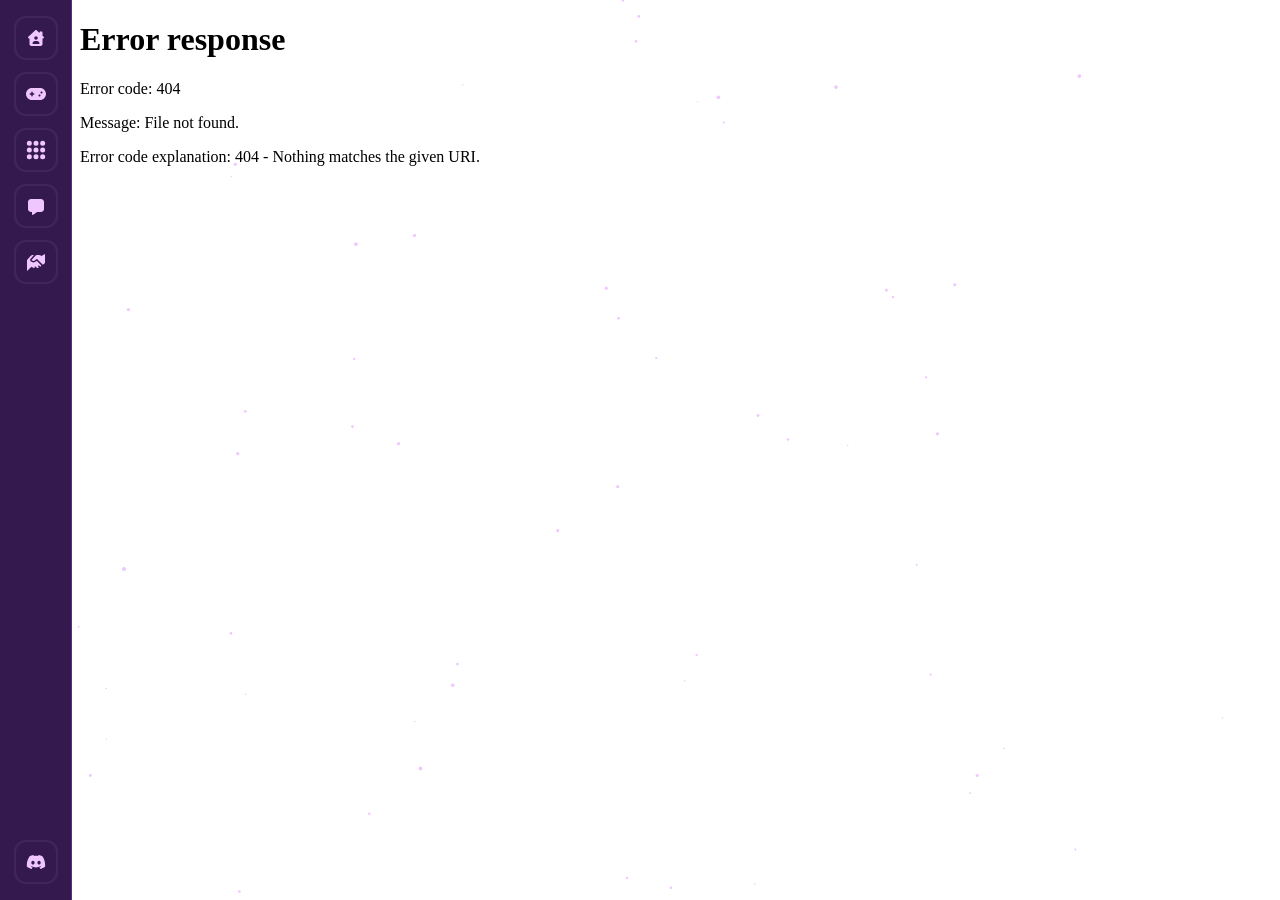
==== index.html @ 05bf50cf "Create index.html" ====
<!DOCTYPE html>
<html lang="en">
<head>
<meta charset="UTF-8">
<title>HamCraft UB</title>
<link rel="stylesheet" href="/assets/index.css">
<link rel="icon" type="image/png" href="/assets/hamcraft-ub-icon.png">
<script async src="https://www.googletagmanager.com/gtag/js?id=G-YTNSNRX9FY"></script>
<script>
  window.dataLayer = window.dataLayer || [];
  function gtag(){dataLayer.push(arguments);}
  gtag('js', new Date());

  gtag('config', 'G-YTNSNRX9FY');
</script>
</head>

<body>

<canvas id="bg"></canvas>

<div class="sidebar">

  <div class="group">
    <div class="side-btn" onclick="loadPage('about:blank', this)">
     <svg xmlns="http://www.w3.org/2000/svg" viewBox="0 0 640 640"><path d="M298.2 72.6C310.5 61.2 329.5 61.2 341.7 72.6L432 156.3L432 144C432 126.3 446.3 112 464 112L496 112C513.7 112 528 126.3 528 144L528 245.5L565.8 280.6C575.4 289.6 578.6 303.5 573.8 315.7C569 327.9 557.2 336 544 336L528 336L528 512C528 547.3 499.3 576 464 576L176 576C140.7 576 112 547.3 112 512L112 336L96 336C82.8 336 71 327.9 66.2 315.7C61.4 303.5 64.6 289.5 74.2 280.6L298.2 72.6zM376 320C376 289.1 350.9 264 320 264C289.1 264 264 289.1 264 320C264 350.9 289.1 376 320 376C350.9 376 376 350.9 376 320zM208 496C208 504.8 215.2 512 224 512L416 512C424.8 512 432 504.8 432 496C432 451.8 396.2 416 352 416L288 416C243.8 416 208 451.8 208 496z"/></svg>
    </div>

    <div class="side-btn" onclick="loadPage('/assets/games.html', this)">
<svg xmlns="http://www.w3.org/2000/svg" viewBox="0 0 640 640"><svg xmlns="http://www.w3.org/2000/svg" viewBox="0 0 640 640"><path d="M448 128C554 128 640 214 640 320C640 426 554 512 448 512L192 512C86 512 0 426 0 320C0 214 86 128 192 128L448 128zM192 240C178.7 240 168 250.7 168 264L168 296L136 296C122.7 296 112 306.7 112 320C112 333.3 122.7 344 136 344L168 344L168 376C168 389.3 178.7 400 192 400C205.3 400 216 389.3 216 376L216 344L248 344C261.3 344 272 333.3 272 320C272 306.7 261.3 296 248 296L216 296L216 264C216 250.7 205.3 240 192 240zM432 336C414.3 336 400 350.3 400 368C400 385.7 414.3 400 432 400C449.7 400 464 385.7 464 368C464 350.3 449.7 336 432 336zM496 240C478.3 240 464 254.3 464 272C464 289.7 478.3 304 496 304C513.7 304 528 289.7 528 272C528 254.3 513.7 240 496 240z"/></svg>
    </div>

    <div class="side-btn" onclick="loadPage('/assets/apps.html', this)">
   <svg xmlns="http://www.w3.org/2000/svg" width="24" height="24" viewBox="0 0 24 24" fill="none" stroke="currentColor" stroke-width="2" stroke-linecap="round" stroke-linejoin="round"><circle cx="4" cy="4" r="2"/><circle cx="12" cy="4" r="2"/><circle cx="20" cy="4" r="2"/><circle cx="4" cy="12" r="2"/><circle cx="12" cy="12" r="2"/><circle cx="20" cy="12" r="2"/><circle cx="4" cy="20" r="2"/><circle cx="12" cy="20" r="2"/><circle cx="20" cy="20" r="2"/></svg>
    </div>

    <div class="side-btn" onclick="loadPage('/assets/chat.html', this)">
    <svg xmlns="http://www.w3.org/2000/svg" viewBox="0 0 640 640"><path d="M64 416L64 192C64 139 107 96 160 96L480 96C533 96 576 139 576 192L576 416C576 469 533 512 480 512L360 512C354.8 512 349.8 513.7 345.6 516.8L230.4 603.2C226.2 606.3 221.2 608 216 608C202.7 608 192 597.3 192 584L192 512L160 512C107 512 64 469 64 416z"/></svg>
    </div>
    
        <div class="side-btn" onclick="loadPage('/assets/partners.html', this)">
   <svg xmlns="http://www.w3.org/2000/svg" viewBox="0 0 640 640"><path d="M300.9 117.2L184.3 246.8C179.7 251.9 179.9 259.8 184.8 264.7C215.3 295.2 264.8 295.2 295.3 264.7L327.1 232.9C331.3 228.7 336.6 226.4 342 226C348.8 225.4 355.8 227.7 361 232.9L537.6 408L608 352L608 64L496 128L472.2 112.1C456.4 101.6 437.9 96 418.9 96L348.5 96C347.4 96 346.2 96 345.1 96.1C328.2 97 312.3 104.6 300.9 117.2zM148.6 214.7L255.4 96L215.8 96C190.3 96 165.9 106.1 147.9 124.1L32 256L32 608L176 472L188.4 482.3C211.4 501.5 240.4 512 270.3 512L286 512L279 505C269.6 495.6 269.6 480.4 279 471.1C288.4 461.8 303.6 461.7 312.9 471.1L353.9 512.1L362.9 512.1C382 512.1 400.7 507.8 417.7 499.8L391 473C381.6 463.6 381.6 448.4 391 439.1C400.4 429.8 415.6 429.7 424.9 439.1L456.9 471.1L474.4 453.6C483.3 444.7 485.9 431.8 482 420.5L344.1 283.7L329.2 298.6C279.9 347.9 200.1 347.9 150.8 298.6C127.8 275.6 126.9 238.7 148.6 214.6z"/></svg>
    </div>
  </div>

  <div class="group">
    <div class="side-btn" onclick="window.open('https://discord.com', '_blank')">
  <svg xmlns="http://www.w3.org/2000/svg" viewBox="0 0 640 640"><path d="M524.5 133.8C524.3 133.5 524.1 133.2 523.7 133.1C485.6 115.6 445.3 103.1 404 96C403.6 95.9 403.2 96 402.9 96.1C402.6 96.2 402.3 96.5 402.1 96.9C396.6 106.8 391.6 117.1 387.2 127.5C342.6 120.7 297.3 120.7 252.8 127.5C248.3 117 243.3 106.8 237.7 96.9C237.5 96.6 237.2 96.3 236.9 96.1C236.6 95.9 236.2 95.9 235.8 95.9C194.5 103 154.2 115.5 116.1 133C115.8 133.1 115.5 133.4 115.3 133.7C39.1 247.5 18.2 358.6 28.4 468.2C28.4 468.5 28.5 468.7 28.6 469C28.7 469.3 28.9 469.4 29.1 469.6C73.5 502.5 123.1 527.6 175.9 543.8C176.3 543.9 176.7 543.9 177 543.8C177.3 543.7 177.7 543.4 177.9 543.1C189.2 527.7 199.3 511.3 207.9 494.3C208 494.1 208.1 493.8 208.1 493.5C208.1 493.2 208.1 493 208 492.7C207.9 492.4 207.8 492.2 207.6 492.1C207.4 492 207.2 491.8 206.9 491.7C191.1 485.6 175.7 478.3 161 469.8C160.7 469.6 160.5 469.4 160.3 469.2C160.1 469 160 468.6 160 468.3C160 468 160 467.7 160.2 467.4C160.4 467.1 160.5 466.9 160.8 466.7C163.9 464.4 167 462 169.9 459.6C170.2 459.4 170.5 459.2 170.8 459.2C171.1 459.2 171.5 459.2 171.8 459.3C268 503.2 372.2 503.2 467.3 459.3C467.6 459.2 468 459.1 468.3 459.1C468.6 459.1 469 459.3 469.2 459.5C472.1 461.9 475.2 464.4 478.3 466.7C478.5 466.9 478.7 467.1 478.9 467.4C479.1 467.7 479.1 468 479.1 468.3C479.1 468.6 479 468.9 478.8 469.2C478.6 469.5 478.4 469.7 478.2 469.8C463.5 478.4 448.2 485.7 432.3 491.6C432.1 491.7 431.8 491.8 431.6 492C431.4 492.2 431.3 492.4 431.2 492.7C431.1 493 431.1 493.2 431.1 493.5C431.1 493.8 431.2 494 431.3 494.3C440.1 511.3 450.1 527.6 461.3 543.1C461.5 543.4 461.9 543.7 462.2 543.8C462.5 543.9 463 543.9 463.3 543.8C516.2 527.6 565.9 502.5 610.4 469.6C610.6 469.4 610.8 469.2 610.9 469C611 468.8 611.1 468.5 611.1 468.2C623.4 341.4 590.6 231.3 524.2 133.7zM222.5 401.5C193.5 401.5 169.7 374.9 169.7 342.3C169.7 309.7 193.1 283.1 222.5 283.1C252.2 283.1 275.8 309.9 275.3 342.3C275.3 375 251.9 401.5 222.5 401.5zM417.9 401.5C388.9 401.5 365.1 374.9 365.1 342.3C365.1 309.7 388.5 283.1 417.9 283.1C447.6 283.1 471.2 309.9 470.7 342.3C470.7 375 447.5 401.5 417.9 401.5z"/></svg>
    </div>

  </div>

</div>

<div class="workspace">
  <iframe id="frame" src="/assets/home.html"></iframe>
</div>

<script src="/assets/index.js"></script>
<!--

---BloxProxy Coming SOon.---
  
<script src="/active/uv/uv.bundle.js" defer></script>
<script src="/active/uv/uv.config.js" defer></script>
-->
</body>
</html>
---- assets/index.css ----
* { box-sizing: border-box; }

body {
  margin: 0;
  background: radial-gradient(circle at center, #1a0033 0%, #0a0014 100%);
  font-family: Arial, sans-serif;
  overflow: hidden;
}

.sidebar {
  position: fixed;
  top: 0;
  left: 0;
  width: 72px;
  height: 100vh;
  padding: 16px 0;
  background: rgba(30, 0, 60, 0.9);
  backdrop-filter: blur(16px);
  border-right: 1px solid rgba(200,120,255,0.25);

  display: flex;
  flex-direction: column;
  justify-content: space-between;
  align-items: center;

  z-index: 10;
}

.group {
  display: flex;
  flex-direction: column;
  gap: 12px;
}

.side-btn {
  width: 44px;
  height: 44px;
  border-radius: 12px;
  border: 2px solid rgba(255,255,255,0.06);
  display: flex;
  align-items: center;
  justify-content: center;
  cursor: pointer;
  transition: 0.2s;
}

.side-btn svg {
  width: 20px;
  height: 20px;
  fill: #f0c6ff;
}

.side-btn:hover {
  background: rgba(200,120,255,0.18);
  border-color: rgba(220,150,255,0.5);
  transform: translateY(-2px);
}

.side-btn.active {
  background: rgba(200,120,255,0.3);
  border-color: rgba(220,150,255,0.7);
  box-shadow: 0 0 12px rgba(200,120,255,0.6);
}

.workspace {
  position: fixed;
  top: 0;
  left: 72px;
  right: 0;
  bottom: 0;
  background: rgba(255,255,255,0.015);
}

iframe {
  width: 100%;
  height: 100%;
  border: none;
}

canvas {
  position: fixed;
  inset: 0;
  z-index: 0;
}

circle {
    fill: #f0c6ff;
    color: #f0c6ff;
}
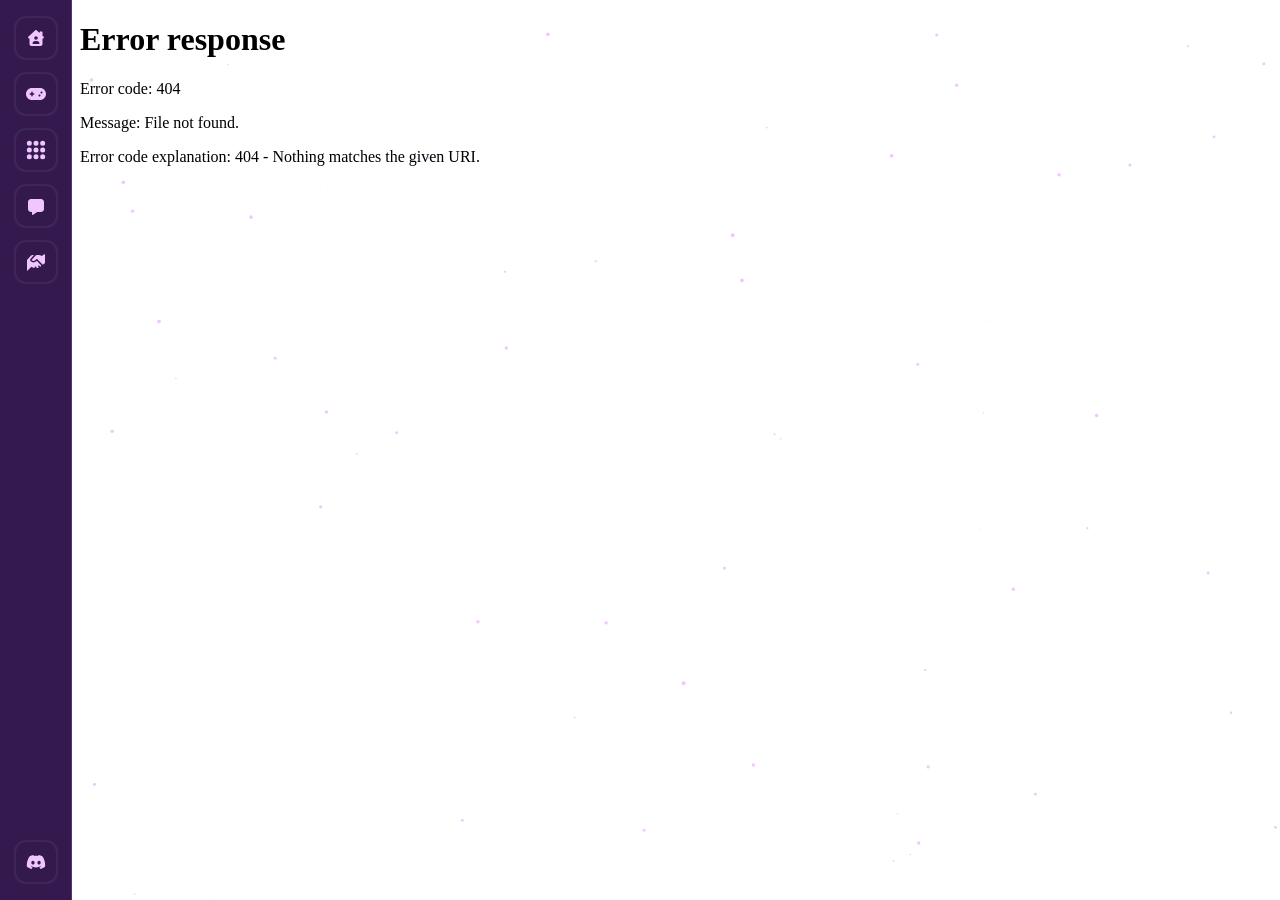
==== commit dd0871d9: "Update index.html" ====
--- a/index.html
+++ b/index.html
@@ -22,7 +22,7 @@
 <div class="sidebar">
 
   <div class="group">
-    <div class="side-btn" onclick="loadPage('about:blank', this)">
+    <div class="side-btn" onclick="loadPage('/assets/home.html', this)">
      <svg xmlns="http://www.w3.org/2000/svg" viewBox="0 0 640 640"><path d="M298.2 72.6C310.5 61.2 329.5 61.2 341.7 72.6L432 156.3L432 144C432 126.3 446.3 112 464 112L496 112C513.7 112 528 126.3 528 144L528 245.5L565.8 280.6C575.4 289.6 578.6 303.5 573.8 315.7C569 327.9 557.2 336 544 336L528 336L528 512C528 547.3 499.3 576 464 576L176 576C140.7 576 112 547.3 112 512L112 336L96 336C82.8 336 71 327.9 66.2 315.7C61.4 303.5 64.6 289.5 74.2 280.6L298.2 72.6zM376 320C376 289.1 350.9 264 320 264C289.1 264 264 289.1 264 320C264 350.9 289.1 376 320 376C350.9 376 376 350.9 376 320zM208 496C208 504.8 215.2 512 224 512L416 512C424.8 512 432 504.8 432 496C432 451.8 396.2 416 352 416L288 416C243.8 416 208 451.8 208 496z"/></svg>
     </div>
 
